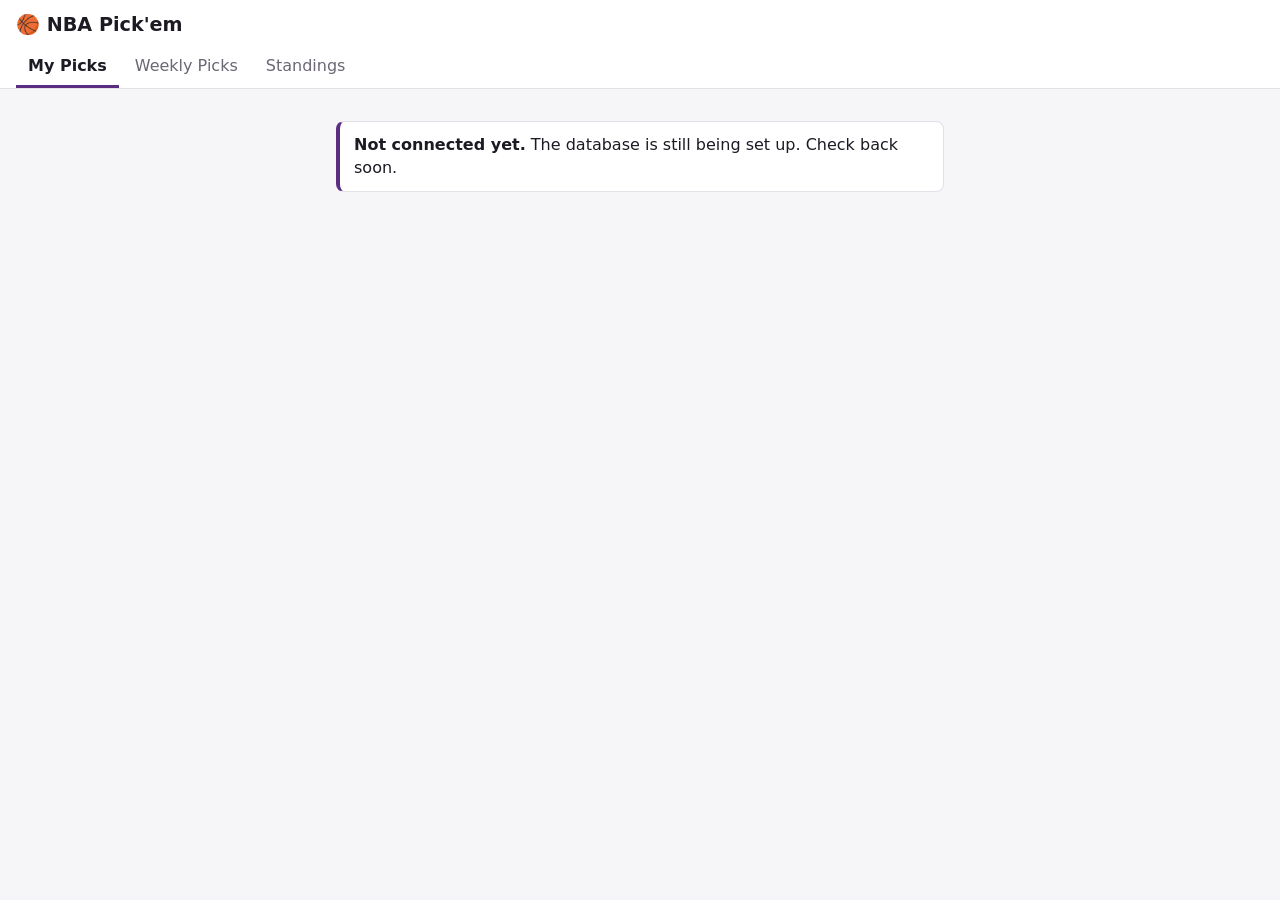
==== site/index.html @ 3fe4a58a "Build V1 with placeholders: schema, jobs, slate generator, site, workflows - supabase/migrations: ta" ====
<!doctype html>
<html lang="en">
<head>
  <meta charset="utf-8">
  <meta name="viewport" content="width=device-width, initial-scale=1">
  <meta name="robots" content="noindex">
  <title>My Picks · NBA Pick'em</title>
  <link rel="stylesheet" href="style.css">
</head>
<body>
  <header>
    <h1>🏀 NBA Pick'em</h1>
    <nav>
      <a href="index.html" class="active">My Picks</a>
      <a href="picks.html">Weekly Picks</a>
      <a href="standings.html">Standings</a>
    </nav>
  </header>
  <main>
    <p class="subhead" id="subhead"></p>
    <div id="message"></div>
    <div id="games"></div>
  </main>

  <script src="config.js"></script>
  <script src="app.js"></script>
  <script>
    const token = getToken();
    const msg = document.getElementById("message");
    const list = document.getElementById("games");
    const subhead = document.getElementById("subhead");
    let teams = {}, games = [], myPicks = {}, week = null;

    async function init() {
      if (!requireConfig(msg)) return;
      if (!token) {
        showNotice(msg, "Open the private link you were sent to make picks. You can still see <a href='picks.html'>Weekly Picks</a> and <a href='standings.html'>Standings</a>.");
        return;
      }
      try {
        const [me] = await rpc("get_me", { p_token: token });
        if (!me) {
          showNotice(msg, "That link isn't valid. Ask the commissioner for yours.", true);
          return;
        }
        [teams, week] = await Promise.all([loadTeams(), loadWeeks().then(currentWeek)]);
        if (!week) {
          subhead.textContent = `Hi, ${me.display_name}.`;
          showNotice(msg, "No slate yet. The first one posts the Monday before opening night.");
          return;
        }
        subhead.textContent = `Hi, ${me.display_name} · ${weekLabel(week)}`;
        games = await loadSlateGames(week.id);
        await refreshPicks();
        render();
        setInterval(render, 30000); // flip games to locked as tip-offs pass
      } catch (e) {
        showNotice(msg, `Couldn't load picks: ${esc(e.message)}`, true);
      }
    }

    async function refreshPicks() {
      const rows = await rpc("get_my_picks", { p_token: token, p_week_id: week.id });
      myPicks = Object.fromEntries(rows.map((r) => [r.game_id, r.picked_team_id]));
    }

    function teamButton(game, teamId, score) {
      const t = teams[teamId] || { abbreviation: "?", name: "" };
      const picked = myPicks[game.id] === teamId;
      const winner = winnerId(game);
      const classes = ["team-btn"];
      if (picked) classes.push("picked");
      if (picked && winner) classes.push(winner === teamId ? "correct" : "wrong");
      return `<button class="${classes.join(" ")}" data-game="${game.id}" data-team="${teamId}"
                ${isLocked(game) ? "disabled" : ""} aria-pressed="${picked}">
                <span class="abbr">${esc(t.abbreviation)}</span>
                <span class="name">${esc(t.name)}</span>
                ${game.status === "final" || game.status === "in_progress" ? `<span class="score">${score ?? ""}</span>` : ""}
              </button>`;
    }

    function render() {
      if (!games.length) {
        showNotice(msg, "No games this week (e.g., All-Star break). Enjoy the week off.");
        list.innerHTML = "";
        return;
      }
      const picked = games.filter((g) => myPicks[g.id]).length;
      const open = games.filter((g) => !isLocked(g) && !myPicks[g.id]).length;
      showNotice(msg, `<strong>${picked} of ${games.length} picked.</strong> ` +
        (open ? `${open} open game${open > 1 ? "s still need" : " still needs"} a pick. Picks lock at tip-off.` : "You're all set."));

      list.innerHTML = games.map((g) => `
        <div class="game">
          <div class="game-meta"><span>${tipoffLabel(g)}</span><span>${statusLabel(g)}</span></div>
          <div class="teams">
            ${teamButton(g, g.away_team_id, g.away_score)}
            <span class="at">@</span>
            ${teamButton(g, g.home_team_id, g.home_score)}
          </div>
        </div>`).join("");
    }

    list.addEventListener("click", async (e) => {
      const btn = e.target.closest(".team-btn");
      if (!btn || btn.disabled) return;
      const gameId = Number(btn.dataset.game);
      const teamId = Number(btn.dataset.team);
      const previous = myPicks[gameId];
      myPicks[gameId] = teamId; // optimistic
      render();
      try {
        await rpc("submit_pick", { p_token: token, p_game_id: gameId, p_team_id: teamId });
      } catch (err) {
        myPicks[gameId] = previous;
        render();
        showNotice(msg, `Pick not saved: ${esc(err.message)}`, true);
      }
    });

    init();
  </script>
</body>
</html>
---- site/style.css ----
:root {
  --bg: #f6f5f8;
  --card: #ffffff;
  --text: #1c1a22;
  --muted: #6b6775;
  --line: #e3e0e8;
  --accent: #5a2d81;        /* Kings purple, obviously */
  --accent-text: #ffffff;
  --good: #1f7a3d;
  --good-bg: #e3f4e8;
  --bad: #b3261e;
  --bad-bg: #fbe6e4;
  --locked-bg: #efedf2;
}

@media (prefers-color-scheme: dark) {
  :root {
    --bg: #131118;
    --card: #1d1a24;
    --text: #ece9f1;
    --muted: #9d98a8;
    --line: #2f2b38;
    --accent: #9b6fd0;
    --accent-text: #131118;
    --good: #6fd08f;
    --good-bg: #16301f;
    --bad: #f08a82;
    --bad-bg: #3a1a18;
    --locked-bg: #25212d;
  }
}

* { box-sizing: border-box; }

body {
  margin: 0;
  background: var(--bg);
  color: var(--text);
  font: 16px/1.4 system-ui, -apple-system, "Segoe UI", Roboto, sans-serif;
}

header {
  background: var(--card);
  border-bottom: 1px solid var(--line);
  padding: 12px 16px 0;
}

header h1 { margin: 0 0 8px; font-size: 1.2rem; }

nav { display: flex; gap: 4px; overflow-x: auto; }

nav a {
  padding: 8px 12px;
  color: var(--muted);
  text-decoration: none;
  border-bottom: 3px solid transparent;
  white-space: nowrap;
}

nav a.active { color: var(--text); border-bottom-color: var(--accent); font-weight: 600; }

main { max-width: 640px; margin: 0 auto; padding: 16px; }

.subhead { color: var(--muted); margin: 0 0 16px; }

.notice {
  background: var(--card);
  border: 1px solid var(--line);
  border-left: 4px solid var(--accent);
  border-radius: 8px;
  padding: 12px 14px;
  margin-bottom: 16px;
}

.notice.error { border-left-color: var(--bad); }

.game {
  background: var(--card);
  border: 1px solid var(--line);
  border-radius: 12px;
  padding: 12px;
  margin-bottom: 12px;
}

.game-meta {
  display: flex;
  justify-content: space-between;
  color: var(--muted);
  font-size: 0.85rem;
  margin-bottom: 8px;
}

.teams { display: grid; grid-template-columns: 1fr auto 1fr; gap: 8px; align-items: center; }
.at { color: var(--muted); font-size: 0.85rem; }

.team-btn {
  width: 100%;
  min-height: 56px;
  padding: 8px;
  border: 2px solid var(--line);
  border-radius: 10px;
  background: var(--card);
  color: var(--text);
  font: inherit;
  cursor: pointer;
}

.team-btn .abbr { display: block; font-weight: 700; font-size: 1.1rem; }
.team-btn .name { display: block; font-size: 0.8rem; color: var(--muted); }
.team-btn .score { display: block; font-weight: 600; }

.team-btn.picked { border-color: var(--accent); background: var(--accent); color: var(--accent-text); }
.team-btn.picked .name { color: inherit; opacity: 0.85; }
.team-btn:disabled { cursor: default; }
.team-btn:disabled:not(.picked) { background: var(--locked-bg); }
.team-btn.picked.correct { background: var(--good); border-color: var(--good); }
.team-btn.picked.wrong { background: var(--bad); border-color: var(--bad); }
.team-btn:focus-visible { outline: 3px solid var(--accent); outline-offset: 2px; }

.table-wrap { overflow-x: auto; margin-bottom: 24px; }

table {
  width: 100%;
  border-collapse: collapse;
  background: var(--card);
  border: 1px solid var(--line);
  border-radius: 8px;
}

th, td { padding: 10px 8px; text-align: left; border-bottom: 1px solid var(--line); white-space: nowrap; }
th { font-size: 0.8rem; color: var(--muted); font-weight: 600; }
td.num, th.num { text-align: right; font-variant-numeric: tabular-nums; }
td.pick { text-align: center; font-weight: 600; }
td.pick.correct { background: var(--good-bg); color: var(--good); }
td.pick.wrong { background: var(--bad-bg); color: var(--bad); }
td.pick.hidden, td.pick.none { color: var(--muted); font-weight: 400; }

h2 { font-size: 1rem; margin: 8px 0; }

select {
  font: inherit;
  padding: 6px 8px;
  border-radius: 8px;
  border: 1px solid var(--line);
  background: var(--card);
  color: var(--text);
  margin-bottom: 12px;
}
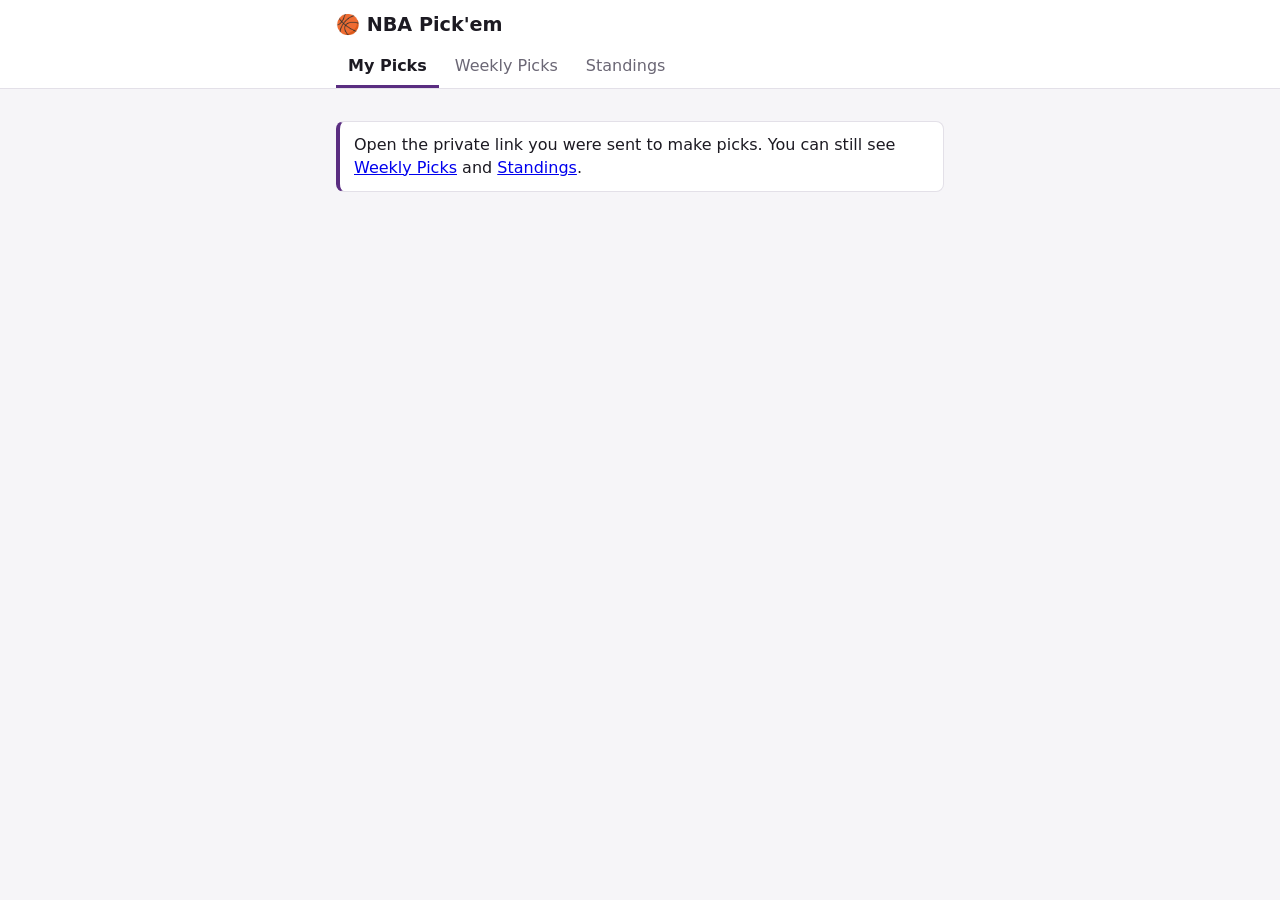
==== commit 61f53fcc: "My Picks: Submit picks / Edit picks flow with confirmation - Taps are drafts (dashed outline) until " ====
--- a/site/index.html
+++ b/site/index.html
@@ -20,6 +20,7 @@
     <p class="subhead" id="subhead"></p>
     <div id="message"></div>
     <div id="games"></div>
+    <div class="actions" id="actions"></div>
   </main>
 
   <script src="config.js"></script>
@@ -29,7 +30,12 @@
     const msg = document.getElementById("message");
     const list = document.getElementById("games");
     const subhead = document.getElementById("subhead");
-    let teams = {}, games = [], myPicks = {}, week = null;
+    const actions = document.getElementById("actions");
+    let teams = {}, games = [], week = null;
+    let saved = {};        // picks stored in the database: game_id -> team_id
+    let draft = {};        // unsaved taps while editing
+    let editing = false;
+    let savedNote = "";    // confirmation shown after a submit
 
     async function init() {
       if (!requireConfig(msg)) return;
@@ -52,6 +58,8 @@
         subhead.textContent = `Hi, ${me.display_name} · ${weekLabel(week)}`;
         games = await loadSlateGames(week.id);
         await refreshPicks();
+        // Start in edit mode if any open game still needs a pick.
+        editing = openGames().some((g) => !saved[g.id]);
         render();
         setInterval(render, 30000); // flip games to locked as tip-offs pass
       } catch (e) {
@@ -61,18 +69,25 @@
 
     async function refreshPicks() {
       const rows = await rpc("get_my_picks", { p_token: token, p_week_id: week.id });
-      myPicks = Object.fromEntries(rows.map((r) => [r.game_id, r.picked_team_id]));
-    }
+      saved = Object.fromEntries(rows.map((r) => [r.game_id, r.picked_team_id]));
+    }
+
+    const openGames = () => games.filter((g) => !isLocked(g));
+    const shownPick = (g) => (editing && !isLocked(g) && draft[g.id]) || saved[g.id];
+    const changes = () => openGames().filter((g) => draft[g.id] && draft[g.id] !== saved[g.id]);
 
     function teamButton(game, teamId, score) {
       const t = teams[teamId] || { abbreviation: "?", name: "" };
-      const picked = myPicks[game.id] === teamId;
+      const picked = shownPick(game) === teamId;
+      const unsaved = picked && editing && draft[game.id] === teamId && saved[game.id] !== teamId;
       const winner = winnerId(game);
       const classes = ["team-btn"];
       if (picked) classes.push("picked");
+      if (unsaved) classes.push("unsaved");
       if (picked && winner) classes.push(winner === teamId ? "correct" : "wrong");
+      const disabled = isLocked(game) || !editing;
       return `<button class="${classes.join(" ")}" data-game="${game.id}" data-team="${teamId}"
-                ${isLocked(game) ? "disabled" : ""} aria-pressed="${picked}">
+                ${disabled ? "disabled" : ""} aria-pressed="${picked}">
                 <span class="abbr">${esc(t.abbreviation)}</span>
                 <span class="name">${esc(t.name)}</span>
                 ${game.status === "final" || game.status === "in_progress" ? `<span class="score">${score ?? ""}</span>` : ""}
@@ -83,12 +98,21 @@
       if (!games.length) {
         showNotice(msg, "No games this week (e.g., All-Star break). Enjoy the week off.");
         list.innerHTML = "";
+        actions.innerHTML = "";
         return;
       }
-      const picked = games.filter((g) => myPicks[g.id]).length;
-      const open = games.filter((g) => !isLocked(g) && !myPicks[g.id]).length;
-      showNotice(msg, `<strong>${picked} of ${games.length} picked.</strong> ` +
-        (open ? `${open} open game${open > 1 ? "s still need" : " still needs"} a pick. Picks lock at tip-off.` : "You're all set."));
+      const pending = changes().length;
+      const pickedCount = games.filter((g) => saved[g.id]).length;
+      const needPick = openGames().filter((g) => !saved[g.id] && !draft[g.id]).length;
+
+      if (editing && pending) {
+        showNotice(msg, `<strong>${pending} unsaved pick${pending > 1 ? "s" : ""}.</strong> Tap <strong>Submit picks</strong> to save.`);
+      } else if (savedNote) {
+        showNotice(msg, savedNote);
+      } else {
+        showNotice(msg, `<strong>${pickedCount} of ${games.length} picked.</strong> ` +
+          (needPick ? `${needPick} open game${needPick > 1 ? "s still need" : " still needs"} a pick. Picks lock at tip-off.` : "You're all set."));
+      }
 
       list.innerHTML = games.map((g) => `
         <div class="game">
@@ -99,22 +123,75 @@
             ${teamButton(g, g.home_team_id, g.home_score)}
           </div>
         </div>`).join("");
-    }
-
-    list.addEventListener("click", async (e) => {
+
+      if (editing) {
+        const canCancel = Object.keys(saved).length > 0;
+        actions.innerHTML = `
+          <button class="btn primary" id="submit" ${pending ? "" : "disabled"}>Submit picks${pending ? ` (${pending})` : ""}</button>
+          ${canCancel ? `<button class="btn" id="cancel">Cancel</button>` : ""}`;
+      } else {
+        actions.innerHTML = openGames().length ? `<button class="btn" id="edit">Edit picks</button>` : "";
+      }
+    }
+
+    list.addEventListener("click", (e) => {
       const btn = e.target.closest(".team-btn");
       if (!btn || btn.disabled) return;
-      const gameId = Number(btn.dataset.game);
-      const teamId = Number(btn.dataset.team);
-      const previous = myPicks[gameId];
-      myPicks[gameId] = teamId; // optimistic
+      draft[Number(btn.dataset.game)] = Number(btn.dataset.team);
+      savedNote = "";
       render();
+    });
+
+    actions.addEventListener("click", async (e) => {
+      const id = e.target.closest("button")?.id;
+      if (id === "edit") {
+        editing = true;
+        savedNote = "";
+      } else if (id === "cancel") {
+        draft = {};
+        editing = false;
+        savedNote = "";
+      } else if (id === "submit") {
+        await submit();
+        return;
+      }
+      render();
+    });
+
+    async function submit() {
+      const toSave = changes();
+      actions.querySelector("#submit").disabled = true;
+      const failed = [];
+      for (const g of toSave) {
+        try {
+          await rpc("submit_pick", { p_token: token, p_game_id: g.id, p_team_id: draft[g.id] });
+        } catch (err) {
+          const t = teams[draft[g.id]] || {};
+          failed.push(`${esc(t.abbreviation || "?")}: ${esc(err.message)}`);
+        }
+      }
       try {
-        await rpc("submit_pick", { p_token: token, p_game_id: gameId, p_team_id: teamId });
+        await refreshPicks();
       } catch (err) {
-        myPicks[gameId] = previous;
-        render();
-        showNotice(msg, `Pick not saved: ${esc(err.message)}`, true);
+        failed.push(`Couldn't reload picks: ${esc(err.message)}`);
+      }
+      draft = {};
+      editing = false;
+      const time = new Date().toLocaleTimeString("en-US", { hour: "numeric", minute: "2-digit" });
+      const ok = toSave.length - failed.length;
+      savedNote = failed.length
+        ? `<strong>${ok} of ${toSave.length} picks saved.</strong> Not saved: ${failed.join("; ")}`
+        : `<strong>✓ ${ok} pick${ok > 1 ? "s" : ""} saved at ${time}.</strong> ` +
+          `${games.filter((g) => saved[g.id]).length} of ${games.length} picked. Tap <strong>Edit picks</strong> to change any before tip-off.`;
+      render();
+      if (failed.length) msg.firstElementChild.classList.add("error");
+    }
+
+    // Warn before leaving with unsaved picks.
+    window.addEventListener("beforeunload", (e) => {
+      if (editing && changes().length) {
+        e.preventDefault();
+        e.returnValue = "";
       }
     });
 
--- a/site/style.css
+++ b/site/style.css
@@ -45,7 +45,10 @@
   padding: 12px 16px 0;
 }
 
-header h1 { margin: 0 0 8px; font-size: 1.2rem; }
+header h1 { margin-top: 0; margin-bottom: 8px; font-size: 1.2rem; }
+
+/* Line the header up with the centered page content on wide screens. */
+header > * { max-width: 608px; margin-left: auto; margin-right: auto; }
 
 nav { display: flex; gap: 4px; overflow-x: auto; }
 
@@ -115,6 +118,7 @@
 .team-btn:disabled:not(.picked) { background: var(--locked-bg); }
 .team-btn.picked.correct { background: var(--good); border-color: var(--good); }
 .team-btn.picked.wrong { background: var(--bad); border-color: var(--bad); }
+.team-btn.picked.unsaved { border-style: dashed; border-color: var(--text); }
 .team-btn:focus-visible { outline: 3px solid var(--accent); outline-offset: 2px; }
 
 .table-wrap { overflow-x: auto; margin-bottom: 24px; }
@@ -146,3 +150,30 @@
   color: var(--text);
   margin-bottom: 12px;
 }
+
+/* Submit / Edit bar, pinned to the bottom of the screen. */
+.actions {
+  position: sticky;
+  bottom: 0;
+  display: flex;
+  gap: 8px;
+  padding: 12px 0 16px;
+  background: var(--bg);
+}
+.actions:empty { display: none; }
+
+.btn {
+  flex: 1;
+  min-height: 48px;
+  padding: 10px 16px;
+  border: 2px solid var(--line);
+  border-radius: 10px;
+  background: var(--card);
+  color: var(--text);
+  font: inherit;
+  font-weight: 600;
+  cursor: pointer;
+}
+.btn.primary { flex: 2; background: var(--accent); border-color: var(--accent); color: var(--accent-text); }
+.btn:disabled { opacity: 0.5; cursor: default; }
+.btn:focus-visible { outline: 3px solid var(--accent); outline-offset: 2px; }
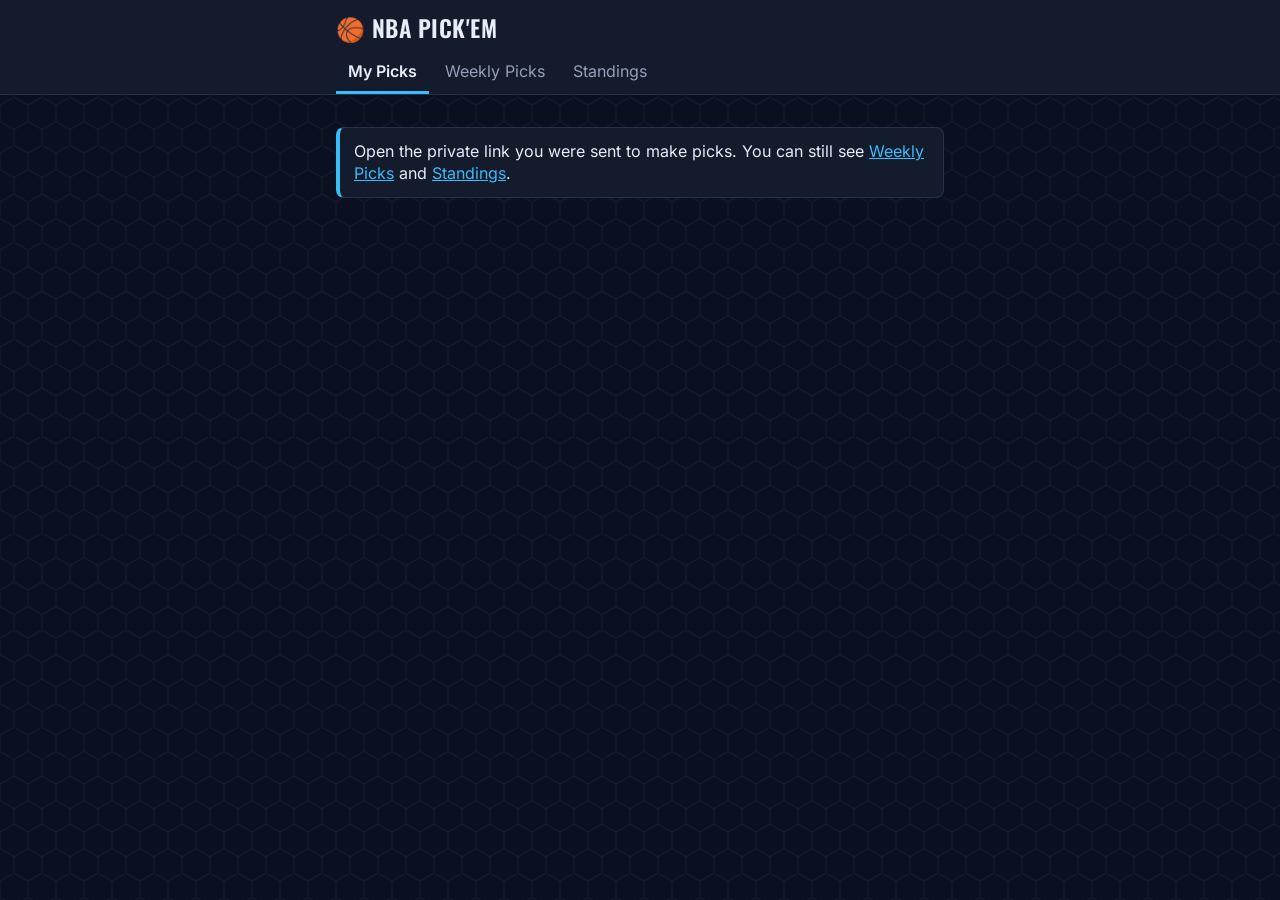
==== commit c5fff44e: "Restyle site: Arena dark theme, Oswald + Inter, hexagon texture Design agreed with Daniel via mockup" ====
--- a/site/index.html
+++ b/site/index.html
@@ -4,6 +4,7 @@
   <meta charset="utf-8">
   <meta name="viewport" content="width=device-width, initial-scale=1">
   <meta name="robots" content="noindex">
+  <meta name="theme-color" content="#141b2d">
   <title>My Picks · NBA Pick'em</title>
   <link rel="stylesheet" href="style.css">
 </head>
@@ -20,7 +21,6 @@
     <p class="subhead" id="subhead"></p>
     <div id="message"></div>
     <div id="games"></div>
-    <div class="actions" id="actions"></div>
   </main>
 
   <script src="config.js"></script>
@@ -30,12 +30,10 @@
     const msg = document.getElementById("message");
     const list = document.getElementById("games");
     const subhead = document.getElementById("subhead");
-    const actions = document.getElementById("actions");
     let teams = {}, games = [], week = null;
-    let saved = {};        // picks stored in the database: game_id -> team_id
-    let draft = {};        // unsaved taps while editing
-    let editing = false;
-    let savedNote = "";    // confirmation shown after a submit
+    let saved = {};    // picks stored in the database: game_id -> team_id
+    let saving = {};   // taps waiting on the database: game_id -> team_id
+    let queue = {};    // per-game save chain, so quick re-taps save in order
 
     async function init() {
       if (!requireConfig(msg)) return;
@@ -58,8 +56,7 @@
         subhead.textContent = `Hi, ${me.display_name} · ${weekLabel(week)}`;
         games = await loadSlateGames(week.id);
         await refreshPicks();
-        // Start in edit mode if any open game still needs a pick.
-        editing = openGames().some((g) => !saved[g.id]);
+        showSummary();
         render();
         setInterval(render, 30000); // flip games to locked as tip-offs pass
       } catch (e) {
@@ -72,48 +69,49 @@
       saved = Object.fromEntries(rows.map((r) => [r.game_id, r.picked_team_id]));
     }
 
-    const openGames = () => games.filter((g) => !isLocked(g));
-    const shownPick = (g) => (editing && !isLocked(g) && draft[g.id]) || saved[g.id];
-    const changes = () => openGames().filter((g) => draft[g.id] && draft[g.id] !== saved[g.id]);
+    const pickedCount = () => games.filter((g) => saved[g.id]).length;
+
+    function showSummary() {
+      if (!games.length) {
+        showNotice(msg, "No games this week (e.g., All-Star break). Enjoy the week off.");
+        return;
+      }
+      const needPick = games.filter((g) => !isLocked(g) && !saved[g.id]).length;
+      showNotice(msg, `<strong>${pickedCount()} of ${games.length} picked.</strong> ` +
+        (needPick ? `${needPick} open game${needPick > 1 ? "s still need" : " still needs"} a pick. ` : "You're all set. ") +
+        "Each tap saves instantly; change any pick until tip-off.");
+    }
 
     function teamButton(game, teamId, score) {
       const t = teams[teamId] || { abbreviation: "?", name: "" };
-      const picked = shownPick(game) === teamId;
-      const unsaved = picked && editing && draft[game.id] === teamId && saved[game.id] !== teamId;
+      const picked = (saving[game.id] ?? saved[game.id]) === teamId;
       const winner = winnerId(game);
       const classes = ["team-btn"];
       if (picked) classes.push("picked");
-      if (unsaved) classes.push("unsaved");
+      if (picked && saving[game.id]) classes.push("saving");
       if (picked && winner) classes.push(winner === teamId ? "correct" : "wrong");
-      const disabled = isLocked(game) || !editing;
+      // ✓ / ✗ so right and wrong never rely on color alone.
+      const mark = picked && winner ? (winner === teamId ? " ✓" : " ✗") : "";
       return `<button class="${classes.join(" ")}" data-game="${game.id}" data-team="${teamId}"
-                ${disabled ? "disabled" : ""} aria-pressed="${picked}">
-                <span class="abbr">${esc(t.abbreviation)}</span>
+                ${isLocked(game) ? "disabled" : ""} aria-pressed="${picked}">
+                <span class="abbr">${esc(t.abbreviation)}${mark}</span>
                 <span class="name">${esc(t.name)}</span>
                 ${game.status === "final" || game.status === "in_progress" ? `<span class="score">${score ?? ""}</span>` : ""}
               </button>`;
     }
 
+    function pickState(game) {
+      if (saving[game.id]) return `<span class="pick-state">Saving…</span>`;
+      if (saved[game.id]) return `<span class="pick-state ok">✓ Pick saved</span>`;
+      if (!isLocked(game)) return `<span class="pick-state todo">No pick yet</span>`;
+      return "";
+    }
+
     function render() {
       if (!games.length) {
-        showNotice(msg, "No games this week (e.g., All-Star break). Enjoy the week off.");
         list.innerHTML = "";
-        actions.innerHTML = "";
         return;
       }
-      const pending = changes().length;
-      const pickedCount = games.filter((g) => saved[g.id]).length;
-      const needPick = openGames().filter((g) => !saved[g.id] && !draft[g.id]).length;
-
-      if (editing && pending) {
-        showNotice(msg, `<strong>${pending} unsaved pick${pending > 1 ? "s" : ""}.</strong> Tap <strong>Submit picks</strong> to save.`);
-      } else if (savedNote) {
-        showNotice(msg, savedNote);
-      } else {
-        showNotice(msg, `<strong>${pickedCount} of ${games.length} picked.</strong> ` +
-          (needPick ? `${needPick} open game${needPick > 1 ? "s still need" : " still needs"} a pick. Picks lock at tip-off.` : "You're all set."));
-      }
-
       list.innerHTML = games.map((g) => `
         <div class="game">
           <div class="game-meta"><span>${tipoffLabel(g)}</span><span>${statusLabel(g)}</span></div>
@@ -122,74 +120,40 @@
             <span class="at">@</span>
             ${teamButton(g, g.home_team_id, g.home_score)}
           </div>
+          <div class="game-foot">${pickState(g)}</div>
         </div>`).join("");
-
-      if (editing) {
-        const canCancel = Object.keys(saved).length > 0;
-        actions.innerHTML = `
-          <button class="btn primary" id="submit" ${pending ? "" : "disabled"}>Submit picks${pending ? ` (${pending})` : ""}</button>
-          ${canCancel ? `<button class="btn" id="cancel">Cancel</button>` : ""}`;
-      } else {
-        actions.innerHTML = openGames().length ? `<button class="btn" id="edit">Edit picks</button>` : "";
-      }
     }
 
-    list.addEventListener("click", (e) => {
+    list.addEventListener("click", async (e) => {
       const btn = e.target.closest(".team-btn");
       if (!btn || btn.disabled) return;
-      draft[Number(btn.dataset.game)] = Number(btn.dataset.team);
-      savedNote = "";
+      const gameId = Number(btn.dataset.game);
+      const teamId = Number(btn.dataset.team);
+      if (saved[gameId] === teamId && !saving[gameId]) return;
+      saving[gameId] = teamId;
       render();
-    });
-
-    actions.addEventListener("click", async (e) => {
-      const id = e.target.closest("button")?.id;
-      if (id === "edit") {
-        editing = true;
-        savedNote = "";
-      } else if (id === "cancel") {
-        draft = {};
-        editing = false;
-        savedNote = "";
-      } else if (id === "submit") {
-        await submit();
-        return;
+      const abbr = esc((teams[teamId] || {}).abbreviation || "?");
+      try {
+        const save = (queue[gameId] || Promise.resolve()).catch(() => {})
+          .then(() => rpc("submit_pick", { p_token: token, p_game_id: gameId, p_team_id: teamId }));
+        queue[gameId] = save;
+        await save;
+        if (saving[gameId] !== teamId) return; // a newer tap on this game is queued
+        saved[gameId] = teamId;
+        delete saving[gameId];
+        const time = new Date().toLocaleTimeString("en-US", { hour: "numeric", minute: "2-digit" });
+        showNotice(msg, `<strong>✓ ${abbr} saved at ${time}.</strong> ${pickedCount()} of ${games.length} picked. ` +
+          "Change any pick until tip-off.");
+      } catch (err) {
+        if (saving[gameId] === teamId) delete saving[gameId];
+        showNotice(msg, `<strong>${abbr} NOT saved:</strong> ${esc(err.message)}. Your previous pick still stands.`, true);
       }
       render();
     });
 
-    async function submit() {
-      const toSave = changes();
-      actions.querySelector("#submit").disabled = true;
-      const failed = [];
-      for (const g of toSave) {
-        try {
-          await rpc("submit_pick", { p_token: token, p_game_id: g.id, p_team_id: draft[g.id] });
-        } catch (err) {
-          const t = teams[draft[g.id]] || {};
-          failed.push(`${esc(t.abbreviation || "?")}: ${esc(err.message)}`);
-        }
-      }
-      try {
-        await refreshPicks();
-      } catch (err) {
-        failed.push(`Couldn't reload picks: ${esc(err.message)}`);
-      }
-      draft = {};
-      editing = false;
-      const time = new Date().toLocaleTimeString("en-US", { hour: "numeric", minute: "2-digit" });
-      const ok = toSave.length - failed.length;
-      savedNote = failed.length
-        ? `<strong>${ok} of ${toSave.length} picks saved.</strong> Not saved: ${failed.join("; ")}`
-        : `<strong>✓ ${ok} pick${ok > 1 ? "s" : ""} saved at ${time}.</strong> ` +
-          `${games.filter((g) => saved[g.id]).length} of ${games.length} picked. Tap <strong>Edit picks</strong> to change any before tip-off.`;
-      render();
-      if (failed.length) msg.firstElementChild.classList.add("error");
-    }
-
-    // Warn before leaving with unsaved picks.
+    // Warn before leaving while a pick is still being saved.
     window.addEventListener("beforeunload", (e) => {
-      if (editing && changes().length) {
+      if (Object.keys(saving).length) {
         e.preventDefault();
         e.returnValue = "";
       }
--- a/site/style.css
+++ b/site/style.css
@@ -1,43 +1,46 @@
+/* NBA Pick'em — "Arena" theme. Dark only.
+   Fonts: Oswald (headings, team names) + Inter (text), self-hosted in fonts/ (SIL OFL).
+   Contrast: every text/background pair below meets WCAG AA (4.5:1). */
+
+@font-face { font-family: "Inter"; font-weight: 400; font-display: swap; src: url("fonts/inter-400.woff2") format("woff2"); }
+@font-face { font-family: "Inter"; font-weight: 600; font-display: swap; src: url("fonts/inter-600.woff2") format("woff2"); }
+@font-face { font-family: "Oswald"; font-weight: 500; font-display: swap; src: url("fonts/oswald-500.woff2") format("woff2"); }
+@font-face { font-family: "Oswald"; font-weight: 600; font-display: swap; src: url("fonts/oswald-600.woff2") format("woff2"); }
+
 :root {
-  --bg: #f6f5f8;
-  --card: #ffffff;
-  --text: #1c1a22;
-  --muted: #6b6775;
-  --line: #e3e0e8;
-  --accent: #5a2d81;        /* Kings purple, obviously */
-  --accent-text: #ffffff;
-  --good: #1f7a3d;
-  --good-bg: #e3f4e8;
-  --bad: #b3261e;
-  --bad-bg: #fbe6e4;
-  --locked-bg: #efedf2;
-}
-
-@media (prefers-color-scheme: dark) {
-  :root {
-    --bg: #131118;
-    --card: #1d1a24;
-    --text: #ece9f1;
-    --muted: #9d98a8;
-    --line: #2f2b38;
-    --accent: #9b6fd0;
-    --accent-text: #131118;
-    --good: #6fd08f;
-    --good-bg: #16301f;
-    --bad: #f08a82;
-    --bad-bg: #3a1a18;
-    --locked-bg: #25212d;
-  }
+  color-scheme: dark;
+  --bg: #0b1020;
+  --card: #141b2d;
+  --line: #26324b;
+  --text: #e8edf7;
+  --muted: #93a0b8;
+  --accent: #38bdf8;         /* sky blue */
+  --accent-text: #06121f;
+  --good: #22c55e;           /* correct pick fill */
+  --good-text: #04130a;
+  --good-soft: #0f2e1d;      /* weekly table cell */
+  --good-line: #4ade80;
+  --bad: #fb7185;            /* wrong pick fill (dark text: 7.3:1) */
+  --bad-text: #1a0508;
+  --bad-soft: #3a1420;
+  --bad-line: #fda4af;
+  --locked-bg: #1b2438;
+  --display: "Oswald", "Arial Narrow", sans-serif;
 }
 
 * { box-sizing: border-box; }
 
 body {
   margin: 0;
-  background: var(--bg);
+  min-height: 100vh;
+  /* Subtle hexagon texture; cards sit on top with solid backgrounds. */
+  background: url('data:image/svg+xml,%3Csvg%20xmlns%3D%22http%3A//www.w3.org/2000/svg%22%20width%3D%2228%22%20height%3D%2248.5%22%20viewBox%3D%220%200%2028%2048.5%22%3E%3Cpath%20d%3D%22M14%200%20L28%208.08%20L28%2024.25%20L14%2032.33%20L0%2024.25%20L0%208.08%20Z%20M14%2032.33%20L14%2048.5%22%20fill%3D%22none%22%20stroke%3D%22rgba%28147%2C160%2C184%2C0.08%29%22%20stroke-width%3D%221%22/%3E%3C/svg%3E') 0 0 / 28px 48.5px, var(--bg);
   color: var(--text);
-  font: 16px/1.4 system-ui, -apple-system, "Segoe UI", Roboto, sans-serif;
+  font: 16px/1.4 "Inter", system-ui, -apple-system, "Segoe UI", Roboto, sans-serif;
 }
+
+strong { font-weight: 600; }
+a { color: var(--accent); }
 
 header {
   background: var(--card);
@@ -45,7 +48,15 @@
   padding: 12px 16px 0;
 }
 
-header h1 { margin-top: 0; margin-bottom: 8px; font-size: 1.2rem; }
+header h1 {
+  margin-top: 0;
+  margin-bottom: 8px;
+  font-family: var(--display);
+  font-weight: 600;
+  font-size: 1.45rem;
+  text-transform: uppercase;
+  letter-spacing: 0.02em;
+}
 
 /* Line the header up with the centered page content on wide screens. */
 header > * { max-width: 608px; margin-left: auto; margin-right: auto; }
@@ -64,6 +75,15 @@
 
 main { max-width: 640px; margin: 0 auto; padding: 16px; }
 
+h2 {
+  font-family: var(--display);
+  font-weight: 500;
+  font-size: 1.1rem;
+  text-transform: uppercase;
+  letter-spacing: 0.03em;
+  margin: 16px 0 8px;
+}
+
 .subhead { color: var(--muted); margin: 0 0 16px; }
 
 .notice {
@@ -76,6 +96,8 @@
 }
 
 .notice.error { border-left-color: var(--bad); }
+
+/* ---------- My Picks ---------- */
 
 .game {
   background: var(--card);
@@ -98,7 +120,7 @@
 
 .team-btn {
   width: 100%;
-  min-height: 56px;
+  min-height: 60px;
   padding: 8px;
   border: 2px solid var(--line);
   border-radius: 10px;
@@ -108,18 +130,31 @@
   cursor: pointer;
 }
 
-.team-btn .abbr { display: block; font-weight: 700; font-size: 1.1rem; }
-.team-btn .name { display: block; font-size: 0.8rem; color: var(--muted); }
-.team-btn .score { display: block; font-weight: 600; }
+.team-btn .abbr {
+  display: block;
+  font-family: var(--display);
+  font-weight: 600;
+  font-size: 1.45rem;
+  line-height: 1.2;
+}
+.team-btn .name { display: block; font-size: 0.78rem; color: var(--muted); }
+.team-btn .score { display: block; font-weight: 600; font-variant-numeric: tabular-nums; }
 
 .team-btn.picked { border-color: var(--accent); background: var(--accent); color: var(--accent-text); }
 .team-btn.picked .name { color: inherit; opacity: 0.85; }
 .team-btn:disabled { cursor: default; }
 .team-btn:disabled:not(.picked) { background: var(--locked-bg); }
-.team-btn.picked.correct { background: var(--good); border-color: var(--good); }
-.team-btn.picked.wrong { background: var(--bad); border-color: var(--bad); }
-.team-btn.picked.unsaved { border-style: dashed; border-color: var(--text); }
-.team-btn:focus-visible { outline: 3px solid var(--accent); outline-offset: 2px; }
+.team-btn.picked.correct { background: var(--good); border-color: var(--good); color: var(--good-text); }
+.team-btn.picked.wrong { background: var(--bad); border-color: var(--bad); color: var(--bad-text); }
+.team-btn.picked.saving { opacity: 0.7; }
+.team-btn:focus-visible { outline: 3px solid var(--text); outline-offset: 2px; }
+
+.game-foot { margin-top: 8px; font-size: 0.85rem; text-align: center; min-height: 1.2em; }
+.pick-state { color: var(--muted); }
+.pick-state.ok { color: var(--good); font-weight: 600; }
+.pick-state.todo { color: var(--bad); }
+
+/* ---------- Tables ---------- */
 
 .table-wrap { overflow-x: auto; margin-bottom: 24px; }
 
@@ -132,14 +167,23 @@
 }
 
 th, td { padding: 10px 8px; text-align: left; border-bottom: 1px solid var(--line); white-space: nowrap; }
-th { font-size: 0.8rem; color: var(--muted); font-weight: 600; }
+th { font-size: 0.78rem; color: var(--muted); font-weight: 600; }
 td.num, th.num { text-align: right; font-variant-numeric: tabular-nums; }
-td.pick { text-align: center; font-weight: 600; }
-td.pick.correct { background: var(--good-bg); color: var(--good); }
-td.pick.wrong { background: var(--bad-bg); color: var(--bad); }
+td small { color: var(--muted); font-size: 0.75rem; }
+
+/* Weekly Picks cells */
+td.game-cell { font-weight: 600; }
+td.pick { text-align: center; font-weight: 600; padding-left: 6px; padding-right: 6px; }
+td.pick.correct { background: var(--good-soft); color: var(--good-line); }
+td.pick.wrong { background: var(--bad-soft); color: var(--bad-line); }
 td.pick.hidden, td.pick.none { color: var(--muted); font-weight: 400; }
 
-h2 { font-size: 1rem; margin: 8px 0; }
+/* Standings: bar sized to points vs. the leader (--w set per row), leader stripe. */
+tr.standing {
+  background: linear-gradient(90deg, rgba(56, 189, 248, 0.30) 0, rgba(56, 189, 248, 0.10) var(--w), transparent var(--w));
+}
+tr.standing.leader { box-shadow: inset 4px 0 0 var(--accent); font-weight: 600; }
+td.back { color: var(--muted); font-weight: 400; }
 
 select {
   font: inherit;
@@ -150,30 +194,3 @@
   color: var(--text);
   margin-bottom: 12px;
 }
-
-/* Submit / Edit bar, pinned to the bottom of the screen. */
-.actions {
-  position: sticky;
-  bottom: 0;
-  display: flex;
-  gap: 8px;
-  padding: 12px 0 16px;
-  background: var(--bg);
-}
-.actions:empty { display: none; }
-
-.btn {
-  flex: 1;
-  min-height: 48px;
-  padding: 10px 16px;
-  border: 2px solid var(--line);
-  border-radius: 10px;
-  background: var(--card);
-  color: var(--text);
-  font: inherit;
-  font-weight: 600;
-  cursor: pointer;
-}
-.btn.primary { flex: 2; background: var(--accent); border-color: var(--accent); color: var(--accent-text); }
-.btn:disabled { opacity: 0.5; cursor: default; }
-.btn:focus-visible { outline: 3px solid var(--accent); outline-offset: 2px; }
